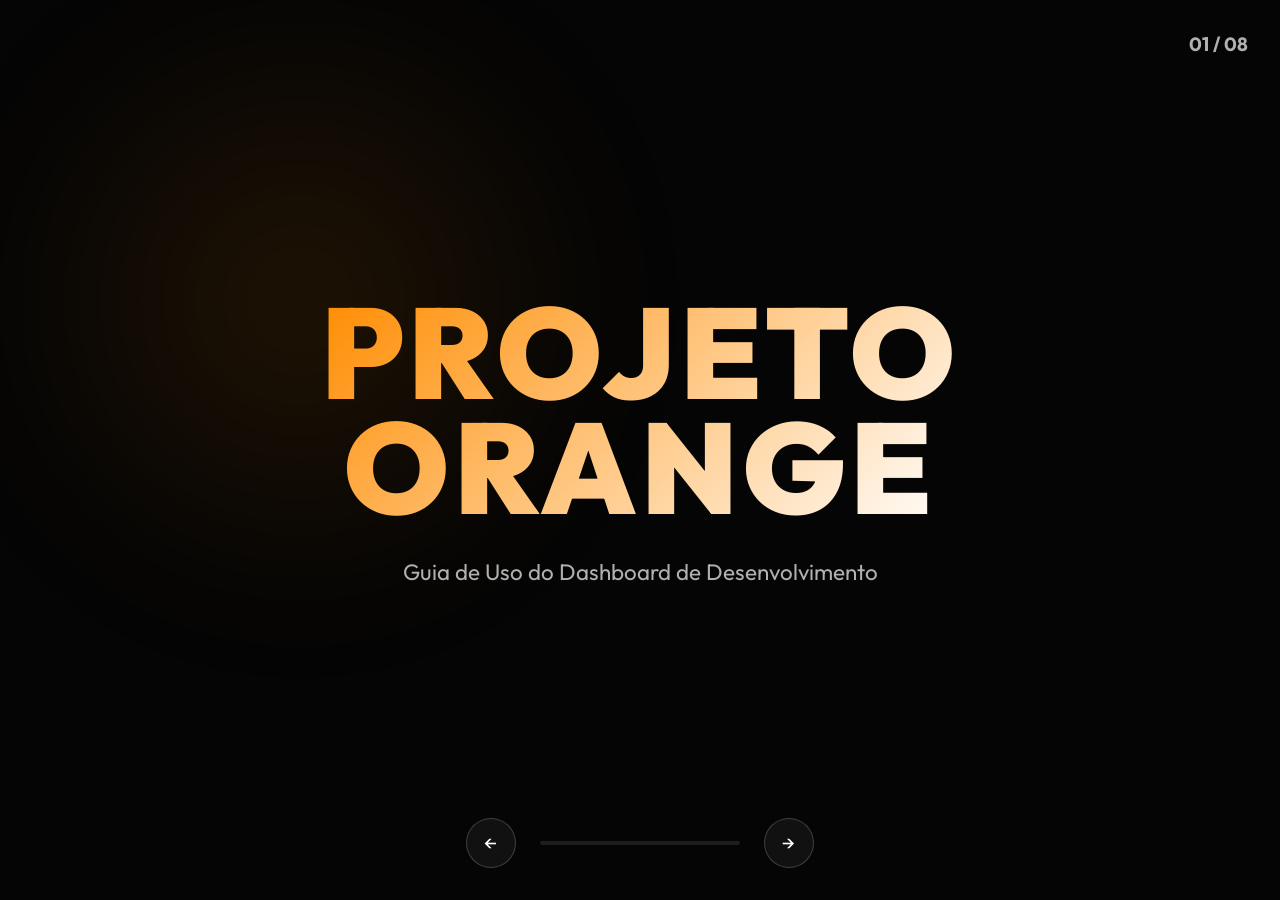
==== apresentacao_orange.html @ 1ab92882 "." ====
<!DOCTYPE html>
<html lang="pt-br">
<head>
    <meta charset="UTF-8">
    <meta name="viewport" content="width=device-width, initial-scale=1.0">
    <title>Apresentação: PROJETO ORANGE</title>
    <link href="https://fonts.googleapis.com/css2?family=Outfit:wght@400;700;900&display=swap" rel="stylesheet">
    <style>
        :root {
            --bg: #050505;
            --primary: #ff8c00;
            --secondary: #00d2ff;
            --accent: #ff007b;
            --text: #ffffff;
            --text-dim: #b0b0b0;
            --glass: rgba(255, 255, 255, 0.05);
            --transition: 0.8s cubic-bezier(0.4, 0, 0.2, 1);
        }

        * {
            margin: 0;
            padding: 0;
            box-sizing: border-box;
            font-family: 'Outfit', sans-serif;
        }

        body {
            background: var(--bg);
            color: var(--text);
            overflow: hidden;
            height: 100vh;
            width: 100vw;
        }

        .aura {
            position: fixed;
            width: 600px;
            height: 600px;
            background: radial-gradient(circle, var(--primary) 0%, transparent 70%);
            border-radius: 50%;
            filter: blur(100px);
            opacity: 0.15;
            z-index: -1;
            animation: move 20s infinite alternate;
        }

        @keyframes move {
            from { transform: translate(-10%, -10%); }
            to { transform: translate(110%, 110%); }
        }

        .presentation-container {
            height: 100vh;
            display: flex;
            transition: transform var(--transition);
        }

        .slide {
            min-width: 100vw;
            height: 100vh;
            display: flex;
            flex-direction: column;
            justify-content: center;
            align-items: center;
            padding: 4rem;
            text-align: center;
            opacity: 0.3;
            transform: scale(0.95);
            transition: all var(--transition);
            position: relative;
        }

        .slide.active {
            opacity: 1;
            transform: scale(1);
        }

        h1 {
            font-size: 8rem;
            font-weight: 900;
            text-transform: uppercase;
            letter-spacing: 5px;
            line-height: 0.9;
            margin-bottom: 2rem;
            background: linear-gradient(135deg, var(--primary), #fff);
            -webkit-background-clip: text;
            -webkit-text-fill-color: transparent;
        }

        h2 {
            font-size: 3rem;
            margin-bottom: 1.5rem;
            color: var(--primary);
            text-transform: uppercase;
        }

        p {
            font-size: 1.4rem;
            max-width: 900px;
            line-height: 1.5;
            color: var(--text-dim);
            margin-bottom: 1rem;
        }

        .example-box {
            background: rgba(255, 140, 0, 0.1);
            border-left: 5px solid var(--primary);
            padding: 1.5rem;
            margin: 1.5rem 0;
            text-align: left;
            border-radius: 0 15px 15px 0;
            width: 80%;
        }

        .example-box span {
            color: var(--primary);
            font-weight: 900;
            text-transform: uppercase;
            display: block;
            margin-bottom: 0.5rem;
            font-size: 1.1rem;
            letter-spacing: 2px;
        }

        /* Simulated Web View (Mockup/Print) */
        .mockup-frame {
            background: #111;
            border: 2px solid rgba(255,255,255,0.1);
            border-radius: 12px;
            width: 80%;
            height: 400px;
            margin-top: 2rem;
            overflow: hidden;
            box-shadow: 0 30px 60px rgba(0,0,0,0.8);
            position: relative;
        }

        .mockup-header {
            height: 30px;
            background: #222;
            display: flex;
            align-items: center;
            padding: 0 10px;
            gap: 5px;
        }

        .dot { width: 8px; height: 8px; border-radius: 50%; background: #444; }

        .mockup-content {
            padding: 20px;
            height: calc(100% - 30px);
            background: #0a0a0a;
            display: flex;
            flex-direction: column;
            gap: 15px;
            text-align: left;
        }

        /* Mockup elements */
        .m-card { background: #1a1a1a; padding: 15px; border-radius: 10px; border-left: 5px solid var(--primary); }
        .m-bar { height: 10px; background: #333; border-radius: 5px; margin-top: 10px; position: relative; }
        .m-fill { height: 100%; background: var(--primary); width: 60%; border-radius: 5px; }
        .m-tag { display: inline-block; padding: 3px 10px; border-radius: 20px; font-size: 0.7rem; background: var(--primary); color: white; margin-bottom: 5px; }

        .controls {
            position: fixed;
            bottom: 2rem;
            left: 50%;
            transform: translateX(-50%);
            display: flex;
            gap: 1.5rem;
            align-items: center;
            z-index: 100;
        }

        .nav-btn {
            background: var(--glass);
            border: 1px solid rgba(255,255,255,0.2);
            color: white;
            width: 50px;
            height: 50px;
            border-radius: 50%;
            cursor: pointer;
            display: flex;
            justify-content: center;
            align-items: center;
            font-size: 1.2rem;
            transition: 0.3s;
        }

        .nav-btn:hover { background: var(--primary); border-color: var(--primary); }

        .progress-bar { width: 200px; height: 4px; background: rgba(255,255,255,0.1); border-radius: 2px; overflow: hidden; }
        .progress-inner { height: 100%; background: var(--primary); width: 0%; transition: 0.4s; }

        #slide-index {
            position: fixed;
            top: 2rem;
            right: 2rem;
            font-size: 1.2rem;
            font-weight: bold;
            color: var(--text-dim);
        }

    </style>
</head>
<body>
    <div class="aura"></div>
    <div id="slide-index">01 / 08</div>

    <div class="presentation-container" id="container">
        
        <!-- SLIDE 1: CAPA -->
        <section class="slide active">
            <h1>PROJETO<br>ORANGE</h1>
            <p>Guia de Uso do Dashboard de Desenvolvimento</p>
        </section>

        <!-- SLIDE 2: O QUE É O SITE? -->
        <section class="slide">
            <h2>O que é o Dashboard?</h2>
            <p>É uma plataforma web interativa para gerenciar todas as etapas da criação do nosso jogo. Ele substitui anotações de papel e mantém o time todo na mesma página.</p>
            <div class="example-box">
                <span>EXEMPLO</span>
                Se o pessoal de Artes terminar um desenho, eles marcam no site e o pessoal de Programação fica sabendo na hora.
            </div>
        </section>

        <!-- SLIDE 3: O ROADMAP (PRINT) -->
        <section class="slide">
            <h2>Roadmap: O Caminho</h2>
            <p>Tudo o que precisamos fazer está dividido em 30 etapas. O Roadmap organiza essas tarefas em ordem cronológica.</p>
            
            <div class="mockup-frame">
                <div class="mockup-header"><div class="dot"></div><div class="dot"></div><div class="dot"></div></div>
                <div class="mockup-content">
                    <div style="display: flex; gap: 10px;">
                        <div style="background:var(--primary); padding:10px 20px; border-radius:10px;">IA/Info</div>
                        <div style="background:#222; padding:10px 20px; border-radius:10px;">Arte</div>
                        <div style="background:#222; padding:10px 20px; border-radius:10px;">PAV</div>
                    </div>
                    <div class="m-card">
                        <div class="m-tag">IA/Info</div>
                        <div style="font-size: 1rem; font-weight: bold;">Configuração do Repositório</div>
                        <div class="m-bar"><div class="m-fill"></div></div>
                    </div>
                    <div class="m-card" style="border-color: var(--accent); opacity: 0.5;">
                        <div class="m-tag" style="background: var(--accent);">Arte</div>
                        <div style="font-size: 1rem;">Criação de Assets Finais</div>
                    </div>
                </div>
            </div>
        </section>

        <!-- SLIDE 4: TROCA DE CATEGORIA -->
        <section class="slide">
            <h2>Troca de Categoria (Menu)</h2>
            <p>Ao clicar na etiqueta de qualquer etapa, um mini-menu se abre. Isso permite que a gente mude o responsável pela tarefa instantaneamente.</p>
            <div class="example-box">
                <span>EXEMPLO</span>
                Mudamos de ideia e o "Efeito de Som" não é mais PAV, mas sim Geral? Clique na etiqueta e escolha **Geral**.
            </div>
            <div style="background: var(--glass); padding: 1rem 2rem; border-radius: 12px; border: 1px solid var(--primary);">
                💡 As cores do card mudam sozinhas para combinar com a nova área!
            </div>
        </section>

        <!-- SLIDE 5: BARRA DE PROGRESSO -->
        <section class="slide">
            <h2>Controle de Progresso</h2>
            <p>Cada tarefa tem sua própria barra de progresso. Isso ajuda a saber se estamos no começo ou quase terminando uma fase.</p>
            <div class="mockup-frame" style="height: 250px; width: 60%;">
                <div class="mockup-content" style="justify-content: center; align-items: center;">
                    <div style="font-size: 1.5rem; color: var(--primary);">Progresso: 85%</div>
                    <div class="m-bar" style="width: 80%; height: 20px;"><div class="m-fill" style="width: 85%;"></div></div>
                </div>
            </div>
            <div class="example-box">
                <span>EXEMPLO</span>
                Se terminarmos o Script de História, levamos o slider até 100%. O card ficará marcado como **Concluído**.
            </div>
        </section>

        <!-- SLIDE 6: HUB DO PROJETO (PRINT) -->
        <section class="slide">
            <h2>Hub: Mesa da Equipe</h2>
            <p>Aqui guardamos toda a documentação que não é roadmap: nomes, ideias, regras do jogo e links.</p>
            <div class="mockup-frame">
                <div class="mockup-header"><div class="dot"></div><div class="dot"></div><div class="dot"></div></div>
                <div class="mockup-content">
                    <div style="font-weight: bold; font-size: 1.2rem;">📋 Mesa da Equipe</div>
                    <div style="display: grid; grid-template-columns: 1fr 1fr; gap: 10px;">
                        <div style="background:#1a1a1a; padding:10px; border-radius:8px;">Membro: João<br>Área: IA/Info, PAV</div>
                        <div style="background:#1a1a1a; padding:10px; border-radius:8px;">Membro: Maria<br>Área: Arte</div>
                    </div>
                    <div style="background:#1a1a1a; padding:10px; border-radius:8px; flex: 1;"><strong>Ideias:</strong> Jogo plataforma com gravidade zero...</div>
                </div>
            </div>
        </section>

        <!-- SLIDE 7: SALVAMENTO AUTOMÁTICO -->
        <section class="slide">
            <h2>Tudo Salvo!</h2>
            <p>O Dashboard usa o LocalStorage do seu navegador. Isso significa que você nunca perde nada.</p>
            <div class="example-box">
                <span>EXEMPLO</span>
                Você sai do site para almoçar, desliga o computador e, quando volta amanhã, todas as barras e participantes continuam lá.
            </div>
            <p style="font-size: 1rem; font-style: italic;">O único requisito é usar o mesmo computador e navegador!</p>
        </section>

        <!-- SLIDE 8: CONCLUSÃO -->
        <section class="slide">
            <h1>PROJETO ORANGE</h1>
            <p>Agora você é um mestre no uso do nosso site.</p>
            <div style="margin-top: 3rem; font-size: 2rem; color: var(--primary); font-weight: bold; border-top: 2px solid var(--primary); padding-top: 1rem;">
                BOA SORTE NA PRODUÇÃO! 🍊
            </div>
        </section>

    </div>

    <div class="controls">
        <button class="nav-btn" id="prev">←</button>
        <div class="progress-bar">
            <div class="progress-inner" id="progress"></div>
        </div>
        <button class="nav-btn" id="next">→</button>
    </div>

    <script>
        const container = document.getElementById('container');
        const slides = document.querySelectorAll('.slide');
        const nextBtn = document.getElementById('next');
        const prevBtn = document.getElementById('prev');
        const progress = document.getElementById('progress');
        const slideIdxDisplay = document.getElementById('slide-index');

        let currentSlide = 0;

        function updateSlide() {
            container.style.transform = `translateX(-${currentSlide * 100}vw)`;
            
            slides.forEach((slide, index) => {
                if (index === currentSlide) {
                    slide.classList.add('active');
                } else {
                    slide.classList.remove('active');
                }
            });

            const percent = (currentSlide / (slides.length - 1)) * 100;
            progress.style.width = `${percent}%`;
            
            slideIdxDisplay.textContent = `${(currentSlide + 1).toString().padStart(2, '0')} / ${slides.length.toString().padStart(2, '0')}`;
        }

        nextBtn.addEventListener('click', () => {
            if (currentSlide < slides.length - 1) {
                currentSlide++;
                updateSlide();
            }
        });

        prevBtn.addEventListener('click', () => {
            if (currentSlide > 0) {
                currentSlide--;
                updateSlide();
            }
        });

        document.addEventListener('keydown', (e) => {
            if (e.key === 'ArrowRight' || e.key === ' ') nextBtn.click();
            if (e.key === 'ArrowLeft') prevBtn.click();
        });

        updateSlide();
    </script>
</body>
</html>
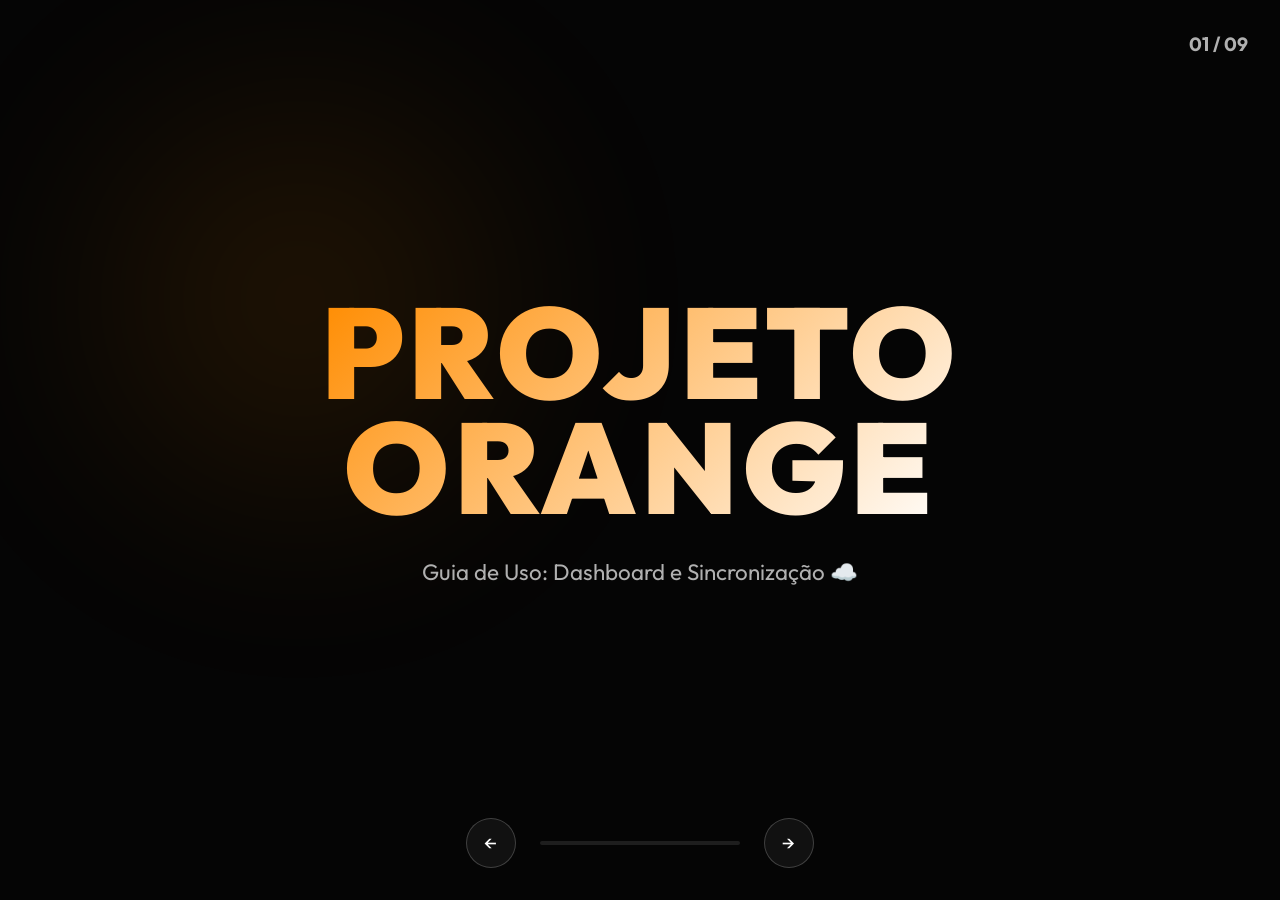
==== commit bfb3a173: "." ====
--- a/apresentacao_orange.html
+++ b/apresentacao_orange.html
@@ -70,10 +70,7 @@
             position: relative;
         }
 
-        .slide.active {
-            opacity: 1;
-            transform: scale(1);
-        }
+        .slide.active { opacity: 1; transform: scale(1); }
 
         h1 {
             font-size: 8rem;
@@ -87,12 +84,7 @@
             -webkit-text-fill-color: transparent;
         }
 
-        h2 {
-            font-size: 3rem;
-            margin-bottom: 1.5rem;
-            color: var(--primary);
-            text-transform: uppercase;
-        }
+        h2 { font-size: 3rem; margin-bottom: 1.5rem; color: var(--primary); text-transform: uppercase; }
 
         p {
             font-size: 1.4rem;
@@ -122,28 +114,19 @@
             letter-spacing: 2px;
         }
 
-        /* Simulated Web View (Mockup/Print) */
         .mockup-frame {
             background: #111;
             border: 2px solid rgba(255,255,255,0.1);
             border-radius: 12px;
             width: 80%;
-            height: 400px;
-            margin-top: 2rem;
+            height: 380px;
+            margin-top: 1rem;
             overflow: hidden;
             box-shadow: 0 30px 60px rgba(0,0,0,0.8);
             position: relative;
         }
 
-        .mockup-header {
-            height: 30px;
-            background: #222;
-            display: flex;
-            align-items: center;
-            padding: 0 10px;
-            gap: 5px;
-        }
-
+        .mockup-header { height: 30px; background: #222; display: flex; align-items: center; padding: 0 10px; gap: 5px; }
         .dot { width: 8px; height: 8px; border-radius: 50%; background: #444; }
 
         .mockup-content {
@@ -156,11 +139,8 @@
             text-align: left;
         }
 
-        /* Mockup elements */
-        .m-card { background: #1a1a1a; padding: 15px; border-radius: 10px; border-left: 5px solid var(--primary); }
-        .m-bar { height: 10px; background: #333; border-radius: 5px; margin-top: 10px; position: relative; }
-        .m-fill { height: 100%; background: var(--primary); width: 60%; border-radius: 5px; }
-        .m-tag { display: inline-block; padding: 3px 10px; border-radius: 20px; font-size: 0.7rem; background: var(--primary); color: white; margin-bottom: 5px; }
+        .m-card { background: #1a1a1a; padding: 10px; border-radius: 8px; border-left: 4px solid var(--primary); }
+        .m-tag { display: inline-block; padding: 2px 8px; border-radius: 20px; font-size: 0.6rem; background: var(--primary); color: white; margin-bottom: 5px; }
 
         .controls {
             position: fixed;
@@ -202,119 +182,136 @@
             color: var(--text-dim);
         }
 
+        .sync-grid {
+            display: grid;
+            grid-template-columns: 1fr 1fr;
+            gap: 2rem;
+            margin-top: 2rem;
+            width: 100%;
+            max-width: 1000px;
+        }
+
+        .sync-card {
+            background: var(--glass);
+            border: 1px solid var(--secondary);
+            padding: 2rem;
+            border-radius: 20px;
+            text-align: left;
+        }
+
+        .sync-card h3 { color: var(--secondary); margin-bottom: 1rem; text-transform: uppercase; border-bottom: 1px solid var(--secondary); display: inline-block; padding-bottom: 5px; }
+
     </style>
 </head>
 <body>
     <div class="aura"></div>
-    <div id="slide-index">01 / 08</div>
+    <div id="slide-index">01 / 09</div>
 
     <div class="presentation-container" id="container">
         
         <!-- SLIDE 1: CAPA -->
         <section class="slide active">
             <h1>PROJETO<br>ORANGE</h1>
-            <p>Guia de Uso do Dashboard de Desenvolvimento</p>
+            <p>Guia de Uso: Dashboard e Sincronização ☁️</p>
         </section>
 
         <!-- SLIDE 2: O QUE É O SITE? -->
         <section class="slide">
-            <h2>O que é o Dashboard?</h2>
-            <p>É uma plataforma web interativa para gerenciar todas as etapas da criação do nosso jogo. Ele substitui anotações de papel e mantém o time todo na mesma página.</p>
+            <h2>Gestão Centralizada</h2>
+            <p>O Dashboard organiza a produção do nosso jogo em um só lugar, permitindo que cada área acompanhe o progresso em tempo real.</p>
             <div class="example-box">
                 <span>EXEMPLO</span>
-                Se o pessoal de Artes terminar um desenho, eles marcam no site e o pessoal de Programação fica sabendo na hora.
+                Mudou algo na mecânica? O pessoal de IA/Info atualiza o Hub e todo o time vê a mudança no próximo acesso.
             </div>
         </section>
 
         <!-- SLIDE 3: O ROADMAP (PRINT) -->
         <section class="slide">
-            <h2>Roadmap: O Caminho</h2>
-            <p>Tudo o que precisamos fazer está dividido em 30 etapas. O Roadmap organiza essas tarefas em ordem cronológica.</p>
-            
+            <h2>Roadmap: 30 Etapas</h2>
+            <p>Das ideias iniciais ao lançamento, cada passo está mapeado para garantir que nada seja esquecido.</p>
             <div class="mockup-frame">
                 <div class="mockup-header"><div class="dot"></div><div class="dot"></div><div class="dot"></div></div>
                 <div class="mockup-content">
                     <div style="display: flex; gap: 10px;">
-                        <div style="background:var(--primary); padding:10px 20px; border-radius:10px;">IA/Info</div>
-                        <div style="background:#222; padding:10px 20px; border-radius:10px;">Arte</div>
-                        <div style="background:#222; padding:10px 20px; border-radius:10px;">PAV</div>
+                        <div style="background:var(--primary); padding:10px 20px; border-radius:10px; font-size:0.8rem">IA/Info</div>
+                        <div style="background:#222; padding:10px 20px; border-radius:10px; font-size:0.8rem">Arte</div>
                     </div>
                     <div class="m-card">
                         <div class="m-tag">IA/Info</div>
-                        <div style="font-size: 1rem; font-weight: bold;">Configuração do Repositório</div>
-                        <div class="m-bar"><div class="m-fill"></div></div>
-                    </div>
-                    <div class="m-card" style="border-color: var(--accent); opacity: 0.5;">
-                        <div class="m-tag" style="background: var(--accent);">Arte</div>
-                        <div style="font-size: 1rem;">Criação de Assets Finais</div>
+                        <div style="font-size: 0.9rem; font-weight: bold;">IA de Combate em Grupo</div>
+                        <div style="height:8px; background:#333; border-radius:4px; margin-top:8px;"><div style="width:70%; height:100%; background:var(--primary); border-radius:4px;"></div></div>
                     </div>
                 </div>
             </div>
         </section>
 
-        <!-- SLIDE 4: TROCA DE CATEGORIA -->
-        <section class="slide">
-            <h2>Troca de Categoria (Menu)</h2>
-            <p>Ao clicar na etiqueta de qualquer etapa, um mini-menu se abre. Isso permite que a gente mude o responsável pela tarefa instantaneamente.</p>
+        <!-- SLIDE 4: CUSTOMIZAÇÃO DINÂMICA -->
+        <section class="slide">
+            <h2>Flexibilidade Total</h2>
+            <p>Clique em qualquer etiqueta de área (IA/Info, Arte, PAV) para abrir o **Mini-Menu** e reatribuir a tarefa.</p>
             <div class="example-box">
                 <span>EXEMPLO</span>
-                Mudamos de ideia e o "Efeito de Som" não é mais PAV, mas sim Geral? Clique na etiqueta e escolha **Geral**.
-            </div>
-            <div style="background: var(--glass); padding: 1rem 2rem; border-radius: 12px; border: 1px solid var(--primary);">
-                💡 As cores do card mudam sozinhas para combinar com a nova área!
+                Se uma tarefa de "Criação de Logo" for movida de Arte para PAV, as cores e filtros se ajustam automaticamente.
             </div>
         </section>
 
         <!-- SLIDE 5: BARRA DE PROGRESSO -->
         <section class="slide">
-            <h2>Controle de Progresso</h2>
-            <p>Cada tarefa tem sua própria barra de progresso. Isso ajuda a saber se estamos no começo ou quase terminando uma fase.</p>
-            <div class="mockup-frame" style="height: 250px; width: 60%;">
-                <div class="mockup-content" style="justify-content: center; align-items: center;">
-                    <div style="font-size: 1.5rem; color: var(--primary);">Progresso: 85%</div>
-                    <div class="m-bar" style="width: 80%; height: 20px;"><div class="m-fill" style="width: 85%;"></div></div>
-                </div>
-            </div>
+            <h2>Status em 100%</h2>
+            <p>Cada tarefa finalizada acende o card com um brilho neon, indicando que a missão foi cumprida.</p>
             <div class="example-box">
                 <span>EXEMPLO</span>
-                Se terminarmos o Script de História, levamos o slider até 100%. O card ficará marcado como **Concluído**.
-            </div>
-        </section>
-
-        <!-- SLIDE 6: HUB DO PROJETO (PRINT) -->
+                Ao terminar o trailer, o pessoal de PAV puxa o slider até 100%. O status muda para **"CONCLUÍDO"**.
+            </div>
+        </section>
+
+        <!-- SLIDE 6: HUB DO PROJETO -->
         <section class="slide">
             <h2>Hub: Mesa da Equipe</h2>
-            <p>Aqui guardamos toda a documentação que não é roadmap: nomes, ideias, regras do jogo e links.</p>
-            <div class="mockup-frame">
-                <div class="mockup-header"><div class="dot"></div><div class="dot"></div><div class="dot"></div></div>
+            <p>Local de documentação profunda (Ideias, Mecânicas, Design e Links).</p>
+            <div class="mockup-frame" style="height: 300px;">
                 <div class="mockup-content">
-                    <div style="font-weight: bold; font-size: 1.2rem;">📋 Mesa da Equipe</div>
-                    <div style="display: grid; grid-template-columns: 1fr 1fr; gap: 10px;">
-                        <div style="background:#1a1a1a; padding:10px; border-radius:8px;">Membro: João<br>Área: IA/Info, PAV</div>
-                        <div style="background:#1a1a1a; padding:10px; border-radius:8px;">Membro: Maria<br>Área: Arte</div>
+                    <div style="font-size: 1rem; border: 1px dashed #444; padding: 15px; border-radius: 10px;">
+                        <strong>Links Importantes:</strong><br>
+                        - drive.google.com/orange-assets<br>
+                        - github.com/equipe-orange
                     </div>
-                    <div style="background:#1a1a1a; padding:10px; border-radius:8px; flex: 1;"><strong>Ideias:</strong> Jogo plataforma com gravidade zero...</div>
                 </div>
             </div>
         </section>
 
         <!-- SLIDE 7: SALVAMENTO AUTOMÁTICO -->
         <section class="slide">
-            <h2>Tudo Salvo!</h2>
-            <p>O Dashboard usa o LocalStorage do seu navegador. Isso significa que você nunca perde nada.</p>
-            <div class="example-box">
-                <span>EXEMPLO</span>
-                Você sai do site para almoçar, desliga o computador e, quando volta amanhã, todas as barras e participantes continuam lá.
-            </div>
-            <p style="font-size: 1rem; font-style: italic;">O único requisito é usar o mesmo computador e navegador!</p>
-        </section>
-
-        <!-- SLIDE 8: CONCLUSÃO -->
+            <h2>Onde fica salvo?</h2>
+            <p>O site salva tudo localmente no seu computador. Mas e se você for para outro PC?</p>
+            <p style="color: var(--primary); font-weight: bold; font-size: 1.8rem; margin-top: 2rem;">Apresentamos: A Sincronização ☁️</p>
+        </section>
+
+        <!-- SLIDE 8: SINCRONIA: OPÇÃO A E B -->
+        <section class="slide">
+            <h2>Leve seus dados com você</h2>
+            <p>No Hub, você tem duas opções para levar o projeto para outro computador:</p>
+            
+            <div class="sync-grid">
+                <div class="sync-card">
+                    <h3>Opção A: Nuvem</h3>
+                    <p style="font-size: 1.1rem">Gere um **Código Único**. No outro PC, basta colar o código e clicar em "Baixar da Nuvem".</p>
+                    <small>Dica: Anote o código ou tire foto!</small>
+                </div>
+                <div class="sync-card">
+                    <h3>Opção B: Arquivo</h3>
+                    <p style="font-size: 1.1rem">Baixe um **Arquivo .JSON**. Envie por WhatsApp ou Pen-drive para outro PC e abra-o no site.</p>
+                    <small>Failsafe: Funciona 100% das vezes.</small>
+                </div>
+            </div>
+        </section>
+
+        <!-- SLIDE 9: CONCLUSÃO -->
         <section class="slide">
             <h1>PROJETO ORANGE</h1>
-            <p>Agora você é um mestre no uso do nosso site.</p>
+            <p>Organização Profissional. Sucesso Garantido.</p>
             <div style="margin-top: 3rem; font-size: 2rem; color: var(--primary); font-weight: bold; border-top: 2px solid var(--primary); padding-top: 1rem;">
-                BOA SORTE NA PRODUÇÃO! 🍊
+                Mãos à obra, equipe! 🍊
             </div>
         </section>
 
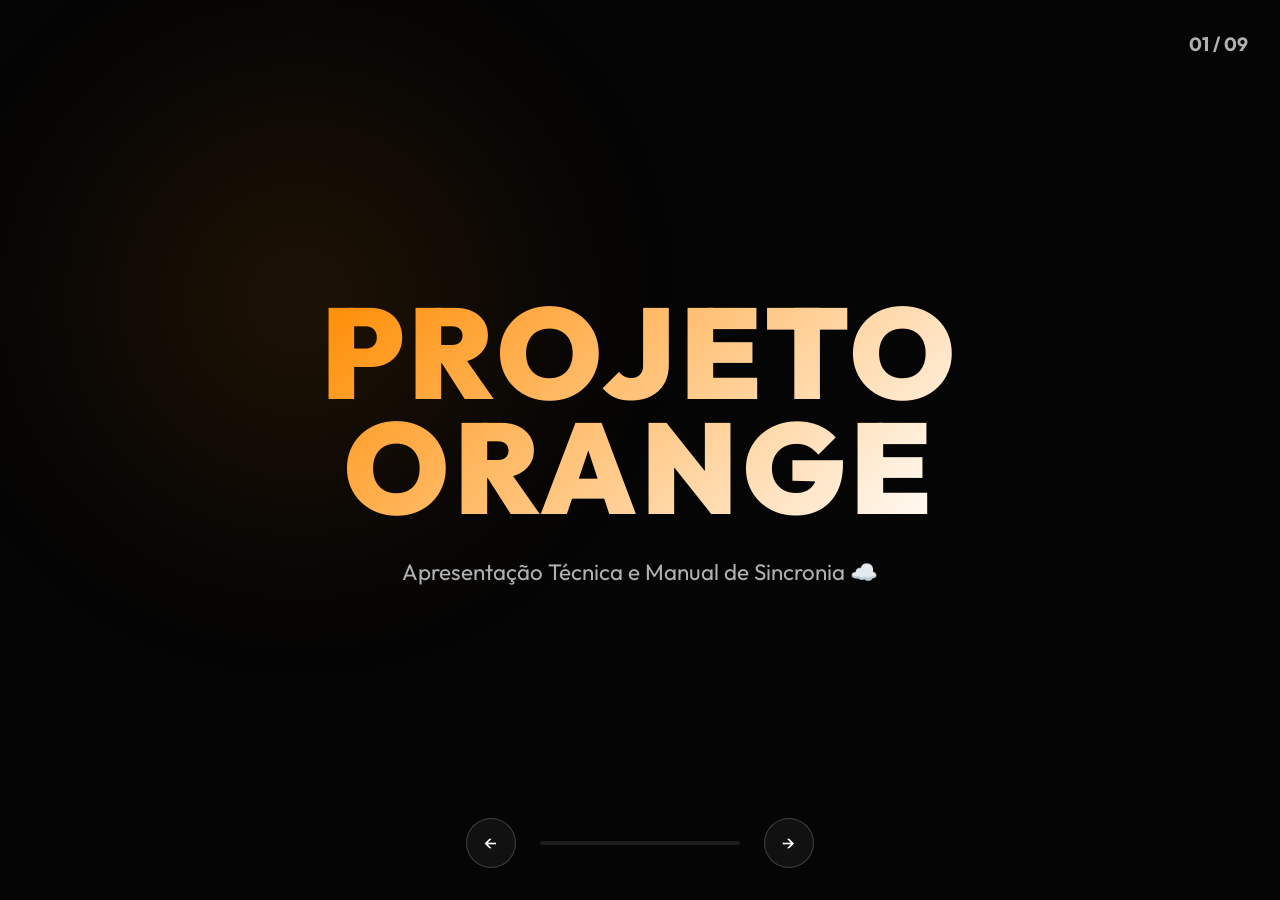
==== commit 27789036: "." ====
--- a/apresentacao_orange.html
+++ b/apresentacao_orange.html
@@ -182,136 +182,121 @@
             color: var(--text-dim);
         }
 
-        .sync-grid {
+        .sync-list {
             display: grid;
             grid-template-columns: 1fr 1fr;
-            gap: 2rem;
+            gap: 1rem;
             margin-top: 2rem;
             width: 100%;
-            max-width: 1000px;
-        }
-
-        .sync-card {
+            max-width: 900px;
+        }
+
+        .sync-item {
             background: var(--glass);
-            border: 1px solid var(--secondary);
-            padding: 2rem;
-            border-radius: 20px;
+            padding: 1.5rem;
+            border-radius: 15px;
+            border: 1px solid rgba(255,255,255,0.1);
             text-align: left;
-        }
-
-        .sync-card h3 { color: var(--secondary); margin-bottom: 1rem; text-transform: uppercase; border-bottom: 1px solid var(--secondary); display: inline-block; padding-bottom: 5px; }
+            display: flex;
+            align-items: center;
+            gap: 1rem;
+        }
+
+        .sync-item span { font-size: 2rem; }
+        .sync-item strong { color: var(--secondary); font-size: 1.2rem; }
 
     </style>
 </head>
 <body>
     <div class="aura"></div>
-    <div id="slide-index">01 / 09</div>
+    <div id="slide-index">01 / 10</div>
 
     <div class="presentation-container" id="container">
         
         <!-- SLIDE 1: CAPA -->
         <section class="slide active">
             <h1>PROJETO<br>ORANGE</h1>
-            <p>Guia de Uso: Dashboard e Sincronização ☁️</p>
-        </section>
-
-        <!-- SLIDE 2: O QUE É O SITE? -->
-        <section class="slide">
-            <h2>Gestão Centralizada</h2>
-            <p>O Dashboard organiza a produção do nosso jogo em um só lugar, permitindo que cada área acompanhe o progresso em tempo real.</p>
+            <p>Apresentação Técnica e Manual de Sincronia ☁️</p>
+        </section>
+
+        <!-- SLIDE 2: ROADMAP -->
+        <section class="slide">
+            <h2>Roadmap e Progressos</h2>
+            <p>O coração do projeto: 30 etapas onde você controla a porcentagem de cada entrega.</p>
             <div class="example-box">
                 <span>EXEMPLO</span>
-                Mudou algo na mecânica? O pessoal de IA/Info atualiza o Hub e todo o time vê a mudança no próximo acesso.
-            </div>
-        </section>
-
-        <!-- SLIDE 3: O ROADMAP (PRINT) -->
-        <section class="slide">
-            <h2>Roadmap: 30 Etapas</h2>
-            <p>Das ideias iniciais ao lançamento, cada passo está mapeado para garantir que nada seja esquecido.</p>
-            <div class="mockup-frame">
-                <div class="mockup-header"><div class="dot"></div><div class="dot"></div><div class="dot"></div></div>
-                <div class="mockup-content">
-                    <div style="display: flex; gap: 10px;">
-                        <div style="background:var(--primary); padding:10px 20px; border-radius:10px; font-size:0.8rem">IA/Info</div>
-                        <div style="background:#222; padding:10px 20px; border-radius:10px; font-size:0.8rem">Arte</div>
-                    </div>
-                    <div class="m-card">
-                        <div class="m-tag">IA/Info</div>
-                        <div style="font-size: 0.9rem; font-weight: bold;">IA de Combate em Grupo</div>
-                        <div style="height:8px; background:#333; border-radius:4px; margin-top:8px;"><div style="width:70%; height:100%; background:var(--primary); border-radius:4px;"></div></div>
-                    </div>
+                Mudamos os "Assets de Arte" de 20% para 100%? O card acende e o projeto avança visualmente.
+            </div>
+        </section>
+
+        <!-- SLIDE 3: O HUB -->
+        <section class="slide">
+            <h2>Hub do Projeto</h2>
+            <p>Onde a mágica acontece. Aqui o time documenta a "alma" do jogo.</p>
+            <p><strong>Campos principais:</strong> Mecânicas, Design, Links e a lista de Integrantes.</p>
+        </section>
+
+        <!-- SLIDE 4: O QUE É SALVO? -->
+        <section class="slide">
+            <h2>Sincronia: O que viaja?</h2>
+            <p>Absolutamente tudo o que você preenche é capturado no salvamento por código:</p>
+            <div class="sync-list">
+                <div class="sync-item"><span>👥</span> <strong>Nomes e Cargos</strong></div>
+                <div class="sync-item"><span>📊</span> <strong>Porcentagens de Etapas</strong></div>
+                <div class="sync-item"><span>🔗</span> <strong>Links e Ideias</strong></div>
+                <div class="sync-item"><span>🎨</span> <strong>Cores dos Cards</strong></div>
+            </div>
+        </section>
+
+        <!-- SLIDE 5: PASSO A PASSO (PC 1) -->
+        <section class="slide">
+            <h2>Passo a Passo: No PC Principal</h2>
+            <div class="example-box">
+                <span>1. SALVAR LOCALMENTE</span>
+                Clique em **"Salvar Localmente"** no Hub. Isso garante que os nomes e links entrem na memória do navegador.
+            </div>
+            <div class="example-box">
+                <span>2. GERAR CÓDIGO</span>
+                Clique em **"Gerar Código de Sincronia"**. O site vai criar uma chave única na nuvem com todos os seus dados.
+            </div>
+        </section>
+
+        <!-- SLIDE 6: PASSO A PASSO (PC 2) -->
+        <section class="slide">
+            <h2>Passo a Passo: No outro PC</h2>
+            <div class="example-box">
+                <span>3. CARREGAR</span>
+                Abra o site, cole o código no campo indicado e clique em **"Baixar da Nuvem"**.
+            </div>
+            <p style="margin-top: 1.5rem; color: var(--secondary); font-weight: bold;">O site dará F5 e tudo aparecerá magicamente!</p>
+        </section>
+
+        <!-- SLIDE 7: FALHA DE REDE? -->
+        <section class="slide">
+            <h2>E se a internet falhar?</h2>
+            <p>Algumas redes podem bloquear o acesso à nuvem. Para isso, criamos o **Plano B**.</p>
+            <div class="sync-item" style="border: 2px solid var(--primary); background: rgba(255,140,0,0.1); width: 80%; margin-top: 2rem;">
+                <span>💾</span>
+                <div>
+                    <strong>Backup por Arquivo</strong><br>
+                    Baixe o arquivo .json, coloque no pen-drive ou mande por WhatsApp. É 100% garantido.
                 </div>
             </div>
         </section>
 
-        <!-- SLIDE 4: CUSTOMIZAÇÃO DINÂMICA -->
-        <section class="slide">
-            <h2>Flexibilidade Total</h2>
-            <p>Clique em qualquer etiqueta de área (IA/Info, Arte, PAV) para abrir o **Mini-Menu** e reatribuir a tarefa.</p>
-            <div class="example-box">
-                <span>EXEMPLO</span>
-                Se uma tarefa de "Criação de Logo" for movida de Arte para PAV, as cores e filtros se ajustam automaticamente.
-            </div>
-        </section>
-
-        <!-- SLIDE 5: BARRA DE PROGRESSO -->
-        <section class="slide">
-            <h2>Status em 100%</h2>
-            <p>Cada tarefa finalizada acende o card com um brilho neon, indicando que a missão foi cumprida.</p>
-            <div class="example-box">
-                <span>EXEMPLO</span>
-                Ao terminar o trailer, o pessoal de PAV puxa o slider até 100%. O status muda para **"CONCLUÍDO"**.
-            </div>
-        </section>
-
-        <!-- SLIDE 6: HUB DO PROJETO -->
-        <section class="slide">
-            <h2>Hub: Mesa da Equipe</h2>
-            <p>Local de documentação profunda (Ideias, Mecânicas, Design e Links).</p>
-            <div class="mockup-frame" style="height: 300px;">
-                <div class="mockup-content">
-                    <div style="font-size: 1rem; border: 1px dashed #444; padding: 15px; border-radius: 10px;">
-                        <strong>Links Importantes:</strong><br>
-                        - drive.google.com/orange-assets<br>
-                        - github.com/equipe-orange
-                    </div>
-                </div>
-            </div>
-        </section>
-
-        <!-- SLIDE 7: SALVAMENTO AUTOMÁTICO -->
-        <section class="slide">
-            <h2>Onde fica salvo?</h2>
-            <p>O site salva tudo localmente no seu computador. Mas e se você for para outro PC?</p>
-            <p style="color: var(--primary); font-weight: bold; font-size: 1.8rem; margin-top: 2rem;">Apresentamos: A Sincronização ☁️</p>
-        </section>
-
-        <!-- SLIDE 8: SINCRONIA: OPÇÃO A E B -->
-        <section class="slide">
-            <h2>Leve seus dados com você</h2>
-            <p>No Hub, você tem duas opções para levar o projeto para outro computador:</p>
-            
-            <div class="sync-grid">
-                <div class="sync-card">
-                    <h3>Opção A: Nuvem</h3>
-                    <p style="font-size: 1.1rem">Gere um **Código Único**. No outro PC, basta colar o código e clicar em "Baixar da Nuvem".</p>
-                    <small>Dica: Anote o código ou tire foto!</small>
-                </div>
-                <div class="sync-card">
-                    <h3>Opção B: Arquivo</h3>
-                    <p style="font-size: 1.1rem">Baixe um **Arquivo .JSON**. Envie por WhatsApp ou Pen-drive para outro PC e abra-o no site.</p>
-                    <small>Failsafe: Funciona 100% das vezes.</small>
-                </div>
-            </div>
+        <!-- SLIDE 8: EQUIPE MULTIDISCIPLINAR -->
+        <section class="slide">
+            <h2>Gestão de Equipe (IA/Info)</h2>
+            <p>Reforçamos que a equipe de **IA/Info** agora engloba toda a programação e inteligência técnica do jogo.</p>
+            <p style="font-size: 1.1rem">No Hub, você pode marcar que um integrante faz parte de várias áreas ao mesmo tempo.</p>
         </section>
 
         <!-- SLIDE 9: CONCLUSÃO -->
         <section class="slide">
-            <h1>PROJETO ORANGE</h1>
-            <p>Organização Profissional. Sucesso Garantido.</p>
+            <h1>PRONTOS!</h1>
+            <p>O Projeto Orange está mais organizado do que nunca.</p>
             <div style="margin-top: 3rem; font-size: 2rem; color: var(--primary); font-weight: bold; border-top: 2px solid var(--primary); padding-top: 1rem;">
-                Mãos à obra, equipe! 🍊
+                BOA SORTE NA APRESENTAÇÃO! 🍊🚀
             </div>
         </section>
 
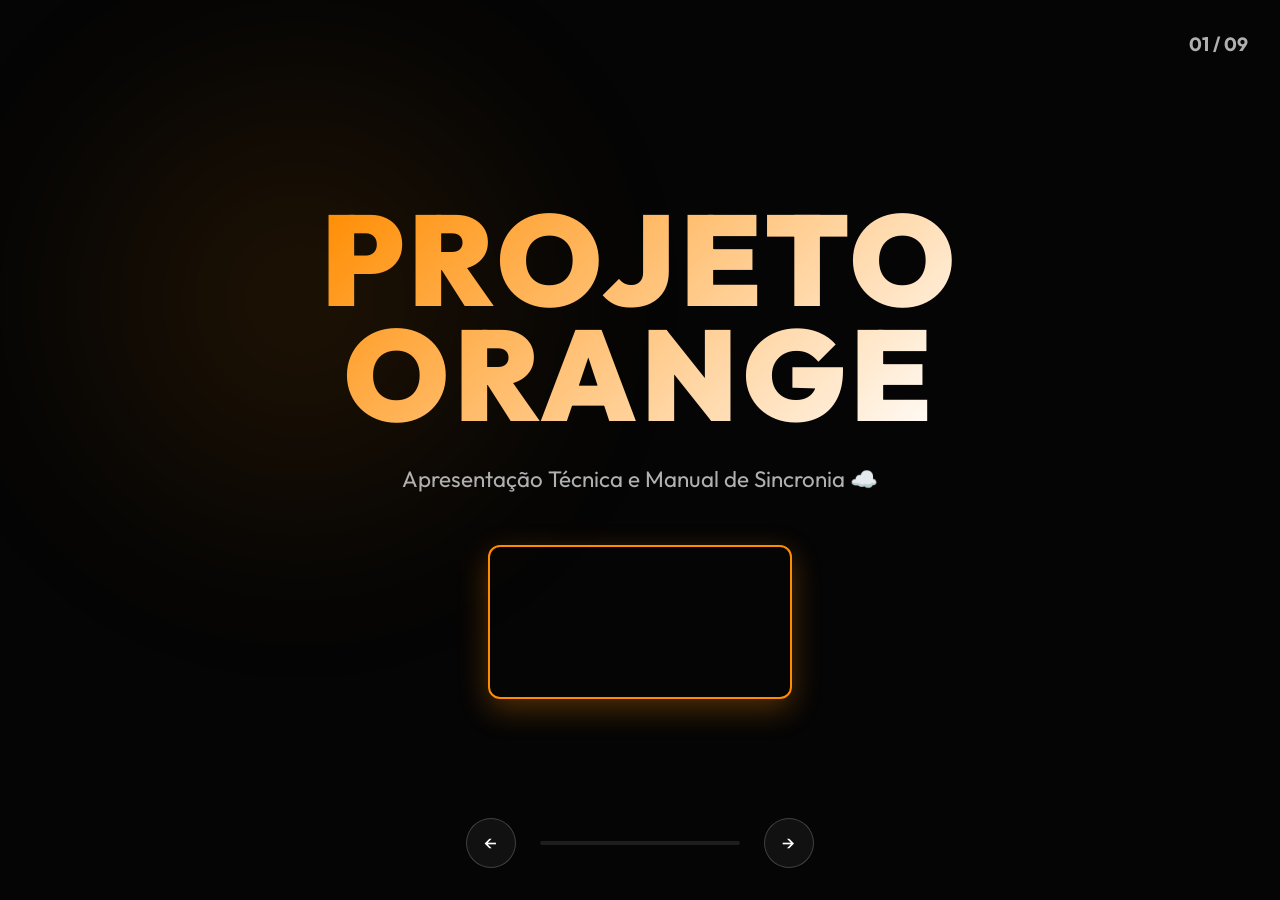
==== commit e1c4360e: "Update apresentacao_orange.html" ====
--- a/apresentacao_orange.html
+++ b/apresentacao_orange.html
@@ -5,6 +5,7 @@
     <meta name="viewport" content="width=device-width, initial-scale=1.0">
     <title>Apresentação: PROJETO ORANGE</title>
     <link href="https://fonts.googleapis.com/css2?family=Outfit:wght@400;700;900&display=swap" rel="stylesheet">
+    <link rel="icon" href="data:;base64,iVBORw0KGgo=">
     <style>
         :root {
             --bg: #050505;
@@ -217,6 +218,9 @@
         <section class="slide active">
             <h1>PROJETO<br>ORANGE</h1>
             <p>Apresentação Técnica e Manual de Sincronia ☁️</p>
+            <video autoplay loop muted playsinline style="max-width: 80%; max-height: 40vh; border: 2px solid var(--primary); border-radius: 12px; margin-top: 2rem; box-shadow: 0 10px 30px rgba(255,140,0,0.3);">
+                <source src="file:///C:/Users/Jo%C3%A3o%20Gouvea/Documents/Orange/WE%20MAKE%20GAMES.mp4" type="video/mp4">
+            </video>
         </section>
 
         <!-- SLIDE 2: ROADMAP -->
@@ -295,9 +299,6 @@
         <section class="slide">
             <h1>PRONTOS!</h1>
             <p>O Projeto Orange está mais organizado do que nunca.</p>
-            <div style="margin-top: 3rem; font-size: 2rem; color: var(--primary); font-weight: bold; border-top: 2px solid var(--primary); padding-top: 1rem;">
-                BOA SORTE NA APRESENTAÇÃO! 🍊🚀
-            </div>
         </section>
 
     </div>
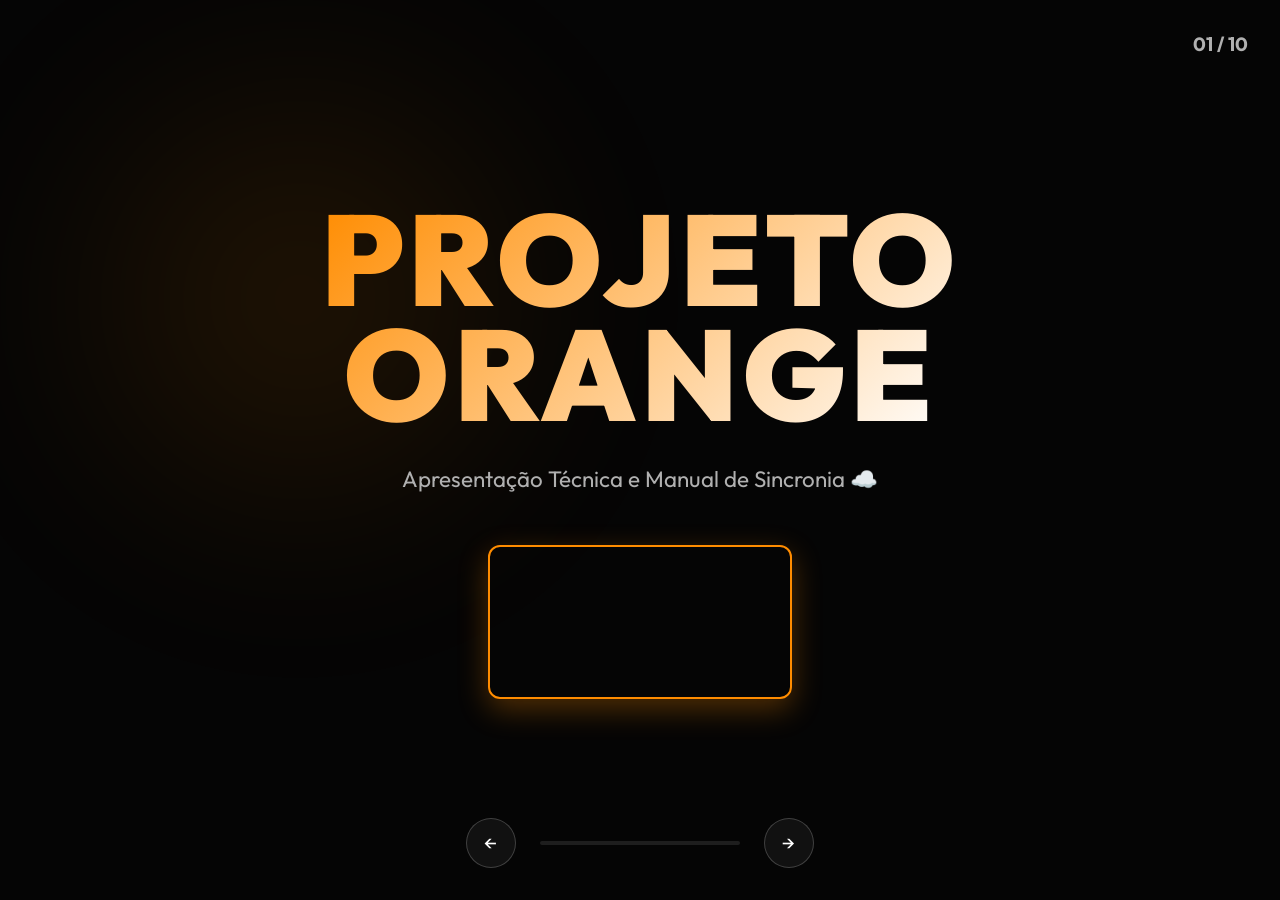
==== commit 3014e5df: "Update apresentacao_orange.html" ====
--- a/apresentacao_orange.html
+++ b/apresentacao_orange.html
@@ -219,7 +219,7 @@
             <h1>PROJETO<br>ORANGE</h1>
             <p>Apresentação Técnica e Manual de Sincronia ☁️</p>
             <video autoplay loop muted playsinline style="max-width: 80%; max-height: 40vh; border: 2px solid var(--primary); border-radius: 12px; margin-top: 2rem; box-shadow: 0 10px 30px rgba(255,140,0,0.3);">
-                <source src="file:///C:/Users/Jo%C3%A3o%20Gouvea/Documents/Orange/WE%20MAKE%20GAMES.mp4" type="video/mp4">
+                <source src="WE%20MAKE%20GAMES.mp4" type="video/mp4">
             </video>
         </section>
 
@@ -240,7 +240,33 @@
             <p><strong>Campos principais:</strong> Mecânicas, Design, Links e a lista de Integrantes.</p>
         </section>
 
-        <!-- SLIDE 4: O QUE É SALVO? -->
+        <!-- SLIDE 4: TRELLO E BACKLOG -->
+        <section class="slide">
+            <h2>Organização: Trello</h2>
+            <p>O <strong>Backlog</strong> do projeto funciona através de <strong>Flash Cards</strong> para mapear todas as funcionalidades de cada etapa.</p>
+            <div class="sync-list">
+                <div class="sync-item">
+                    <span>📋</span>
+                    <div>
+                        <strong>Funções e Temas</strong><br>
+                        <span style="font-size: 1rem; color: var(--text-dim);">Cada card recebe título, temas personalizados e o detalhamento do que será feito.</span>
+                    </div>
+                </div>
+                <div class="sync-item">
+                    <span>📅</span>
+                    <div>
+                        <strong>Atribuições e Datas</strong><br>
+                        <span style="font-size: 1rem; color: var(--text-dim);">É possível atribuir funções específicas a alguém do time e controlar as datas.</span>
+                    </div>
+                </div>
+            </div>
+            <div class="example-box">
+                <span>INTERATIVIDADE</span>
+                Para organizar o fluxo de trabalho: basta <strong>segurar e arrastar</strong> os cards no computador, ou clicar e usar a aba <strong>"mover"</strong> no celular!
+            </div>
+        </section>
+
+        <!-- SLIDE 5: O QUE É SALVO? -->
         <section class="slide">
             <h2>Sincronia: O que viaja?</h2>
             <p>Absolutamente tudo o que você preenche é capturado no salvamento por código:</p>
@@ -252,7 +278,7 @@
             </div>
         </section>
 
-        <!-- SLIDE 5: PASSO A PASSO (PC 1) -->
+        <!-- SLIDE 6: PASSO A PASSO (PC 1) -->
         <section class="slide">
             <h2>Passo a Passo: No PC Principal</h2>
             <div class="example-box">
@@ -265,7 +291,7 @@
             </div>
         </section>
 
-        <!-- SLIDE 6: PASSO A PASSO (PC 2) -->
+        <!-- SLIDE 7: PASSO A PASSO (PC 2) -->
         <section class="slide">
             <h2>Passo a Passo: No outro PC</h2>
             <div class="example-box">
@@ -275,7 +301,7 @@
             <p style="margin-top: 1.5rem; color: var(--secondary); font-weight: bold;">O site dará F5 e tudo aparecerá magicamente!</p>
         </section>
 
-        <!-- SLIDE 7: FALHA DE REDE? -->
+        <!-- SLIDE 8: FALHA DE REDE? -->
         <section class="slide">
             <h2>E se a internet falhar?</h2>
             <p>Algumas redes podem bloquear o acesso à nuvem. Para isso, criamos o **Plano B**.</p>
@@ -288,14 +314,14 @@
             </div>
         </section>
 
-        <!-- SLIDE 8: EQUIPE MULTIDISCIPLINAR -->
+        <!-- SLIDE 9: EQUIPE MULTIDISCIPLINAR -->
         <section class="slide">
             <h2>Gestão de Equipe (IA/Info)</h2>
             <p>Reforçamos que a equipe de **IA/Info** agora engloba toda a programação e inteligência técnica do jogo.</p>
             <p style="font-size: 1.1rem">No Hub, você pode marcar que um integrante faz parte de várias áreas ao mesmo tempo.</p>
         </section>
 
-        <!-- SLIDE 9: CONCLUSÃO -->
+        <!-- SLIDE 10: CONCLUSÃO -->
         <section class="slide">
             <h1>PRONTOS!</h1>
             <p>O Projeto Orange está mais organizado do que nunca.</p>
